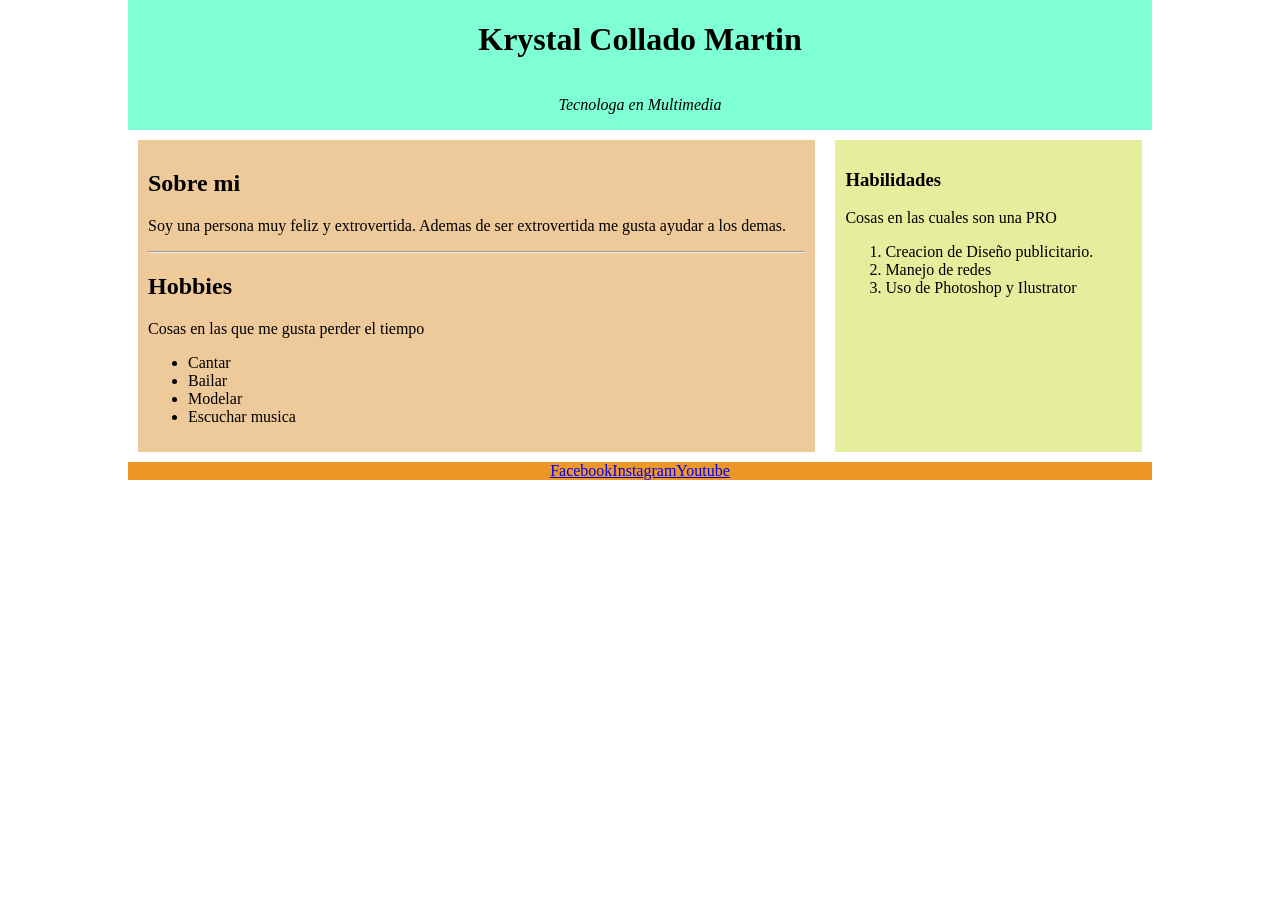
==== index.html @ a3f99179 "tarea inicial" ====
<html lang="en">
<head>
    <meta charset="UTF-8">
    <meta name="viewport" content="width=device-width, initial-scale=1.0">
    <title>Web personal</title>
    <link rel="stylesheet" href="estilos.css">
</head>
<body>
   <header>
    <h1>Krystal Collado Martin</h1>
    <p><em>Tecnologa en Multimedia</em></p>
   </header>
   <main>
    <section>
        <h2>Sobre mi</h2>
        <p>Soy una persona muy feliz y extrovertida. Ademas de ser extrovertida me gusta ayudar a los demas.</p>
        <hr>
        <h2>Hobbies</h2>
        <p>Cosas en las que me gusta perder el tiempo</p>
        <ul>
            <li>Cantar</li>
            <li>Bailar</li>
            <li>Modelar</li>
            <li>Escuchar musica</li>
        </ul>
    </section>
    <aside>
        <h3>Habilidades</h3>
        <p>Cosas en las cuales son una PRO</p>
        <ol>
            <li>Creacion de Diseño publicitario.</li>
            <li>Manejo de redes</li>
            <li>Uso de Photoshop y Ilustrator</li>
        </ol>
    </aside>
   </main> 
   <footer>
<a href="#">Facebook</a>
<a href="#">Instagram</a>
<a href="#">Youtube</a>
   </footer>
</body>
</html>
---- estilos.css ----
body{
    width: 80%;
    margin: auto;
}

header {
    display: flex;
    flex-direction: column;
    justify-content: center;
    align-items: center;
    background-color: aquamarine;
}

main {
    display: flex;
    flex-direction: row;
    justify-content: center;
}

main section {
   background-color: rgb(238, 202, 155);
   padding: 10px;
   margin: 10px;
   flex-grow: 1;
}

main aside {
    background-color: rgb(230, 238, 158);
    padding: 10px;
    margin: 10px;
    flex-grow: 2;
}

footer {
    display: flex;
    justify-content: center;
    align-items: center;
    background-color: rgb(236, 151, 39);
}
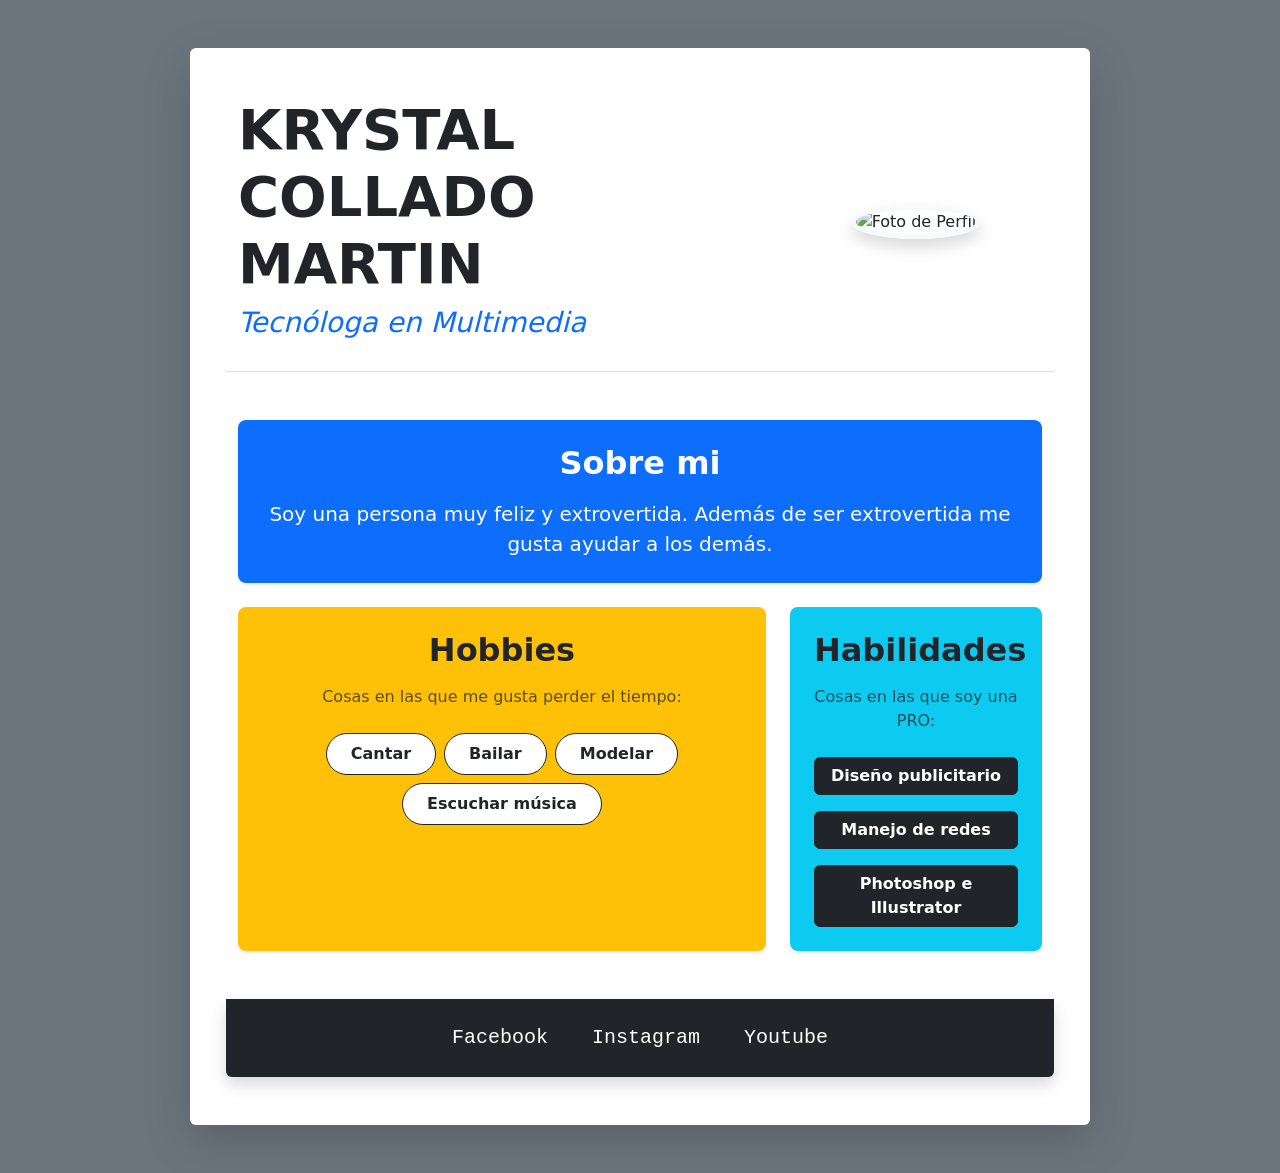
==== commit 34aca7b7: "curriculum curriculum" ====
--- a/index.html
+++ b/index.html
@@ -1,43 +1,73 @@
-<html lang="en">
+<!DOCTYPE html>
+<html lang="es">
 <head>
     <meta charset="UTF-8">
     <meta name="viewport" content="width=device-width, initial-scale=1.0">
-    <title>Web personal</title>
-    <link rel="stylesheet" href="estilos.css">
+    <title>CV - Krystal Collado Martin</title>
+    <link href="https://cdn.jsdelivr.net/npm/bootstrap@5.3.0/dist/css/bootstrap.min.css" rel="stylesheet">
 </head>
-<body>
-   <header>
-    <h1>Krystal Collado Martin</h1>
-    <p><em>Tecnologa en Multimedia</em></p>
-   </header>
-   <main>
-    <section>
-        <h2>Sobre mi</h2>
-        <p>Soy una persona muy feliz y extrovertida. Ademas de ser extrovertida me gusta ayudar a los demas.</p>
-        <hr>
-        <h2>Hobbies</h2>
-        <p>Cosas en las que me gusta perder el tiempo</p>
-        <ul>
-            <li>Cantar</li>
-            <li>Bailar</li>
-            <li>Modelar</li>
-            <li>Escuchar musica</li>
-        </ul>
-    </section>
-    <aside>
-        <h3>Habilidades</h3>
-        <p>Cosas en las cuales son una PRO</p>
-        <ol>
-            <li>Creacion de Diseño publicitario.</li>
-            <li>Manejo de redes</li>
-            <li>Uso de Photoshop y Ilustrator</li>
-        </ol>
-    </aside>
-   </main> 
-   <footer>
-<a href="#">Facebook</a>
-<a href="#">Instagram</a>
-<a href="#">Youtube</a>
-   </footer>
+<body class="bg-secondary py-5">
+
+    <div class="container bg-white shadow-lg p-5 rounded" style="max-width: 900px;">
+        
+        <header class="row align-items-center mb-5 border-bottom pb-4">
+            <div class="col-12 col-md-8 text-center text-md-start">
+                <h1 class="display-4 fw-bold text-uppercase">Krystal Collado Martin</h1>
+                <p class="h3 text-primary"><em>Tecnóloga en Multimedia</em></p>
+            </div>
+            <div class="col-12 col-md-4 text-center">
+                <img src="img/krys.jpg.jpeg" alt="Foto de Perfil" class="img-fluid rounded-circle border border-5 border-light shadow" style="width: 170px; height: 170px; object-fit: cover;">
+            </div>
+        </header>
+
+        <main class="row g-4">
+            
+            <section class="col-12">
+                <div class="p-4 bg-primary text-white rounded-3 shadow-sm text-center">
+                    <h2 class="fw-bold mb-3">Sobre mi</h2>
+                    <p class="fs-5 mb-0">Soy una persona muy feliz y extrovertida. Además de ser extrovertida me gusta ayudar a los demás.</p>
+                </div>
+            </section>
+
+            <section class="col-12 col-md-8">
+                <div class="p-4 bg-warning text-dark h-100 rounded-3 shadow-sm text-center">
+                    <h2 class="fw-bold mb-3">Hobbies</h2>
+                    <p class="text-muted">Cosas en las que me gusta perder el tiempo:</p>
+                    <div class="d-flex flex-wrap justify-content-center gap-2 mt-4">
+                        <span class="btn btn-outline-dark fw-bold px-4 py-2 rounded-pill bg-white">Cantar</span>
+                        <span class="btn btn-outline-dark fw-bold px-4 py-2 rounded-pill bg-white">Bailar</span>
+                        <span class="btn btn-outline-dark fw-bold px-4 py-2 rounded-pill bg-white">Modelar</span>
+                        <span class="btn btn-outline-dark fw-bold px-4 py-2 rounded-pill bg-white">Escuchar música</span>
+                    </div>
+                </div>
+            </section>
+
+            <section class="col-12 col-md-4">
+                <div class="p-4 bg-info text-dark h-100 rounded-3 shadow-sm text-center">
+                    <h2 class="fw-bold mb-3">Habilidades</h2>
+                    <p class="text-muted">Cosas en las que soy una PRO:</p>
+                    <div class="d-grid gap-3 mt-4">
+                        <span class="btn btn-dark fw-bold">Diseño publicitario</span>
+                        <span class="btn btn-dark fw-bold">Manejo de redes</span>
+                        <span class="btn btn-dark fw-bold">Photoshop e Illustrator</span>
+                    </div>
+                </div>
+            </section>
+
+        </main> 
+
+        <footer class="row mt-5">
+            <div class="col-12 text-center p-4 bg-dark text-white rounded-bottom shadow">
+                <div class="font-monospace fs-5">
+                    <a href="#" class="text-white text-decoration-none mx-3">Facebook</a>
+                    <a href="#" class="text-white text-decoration-none mx-3">Instagram</a>
+                    <a href="#" class="text-white text-decoration-none mx-3">Youtube</a>
+                </div>
+            </div>
+        </footer>
+
+    </div>
+
+    <script src="https://cdn.jsdelivr.net/npm/bootstrap@5.3.0/dist/js/bootstrap.bundle.min.js"></script>
 </body>
 </html>
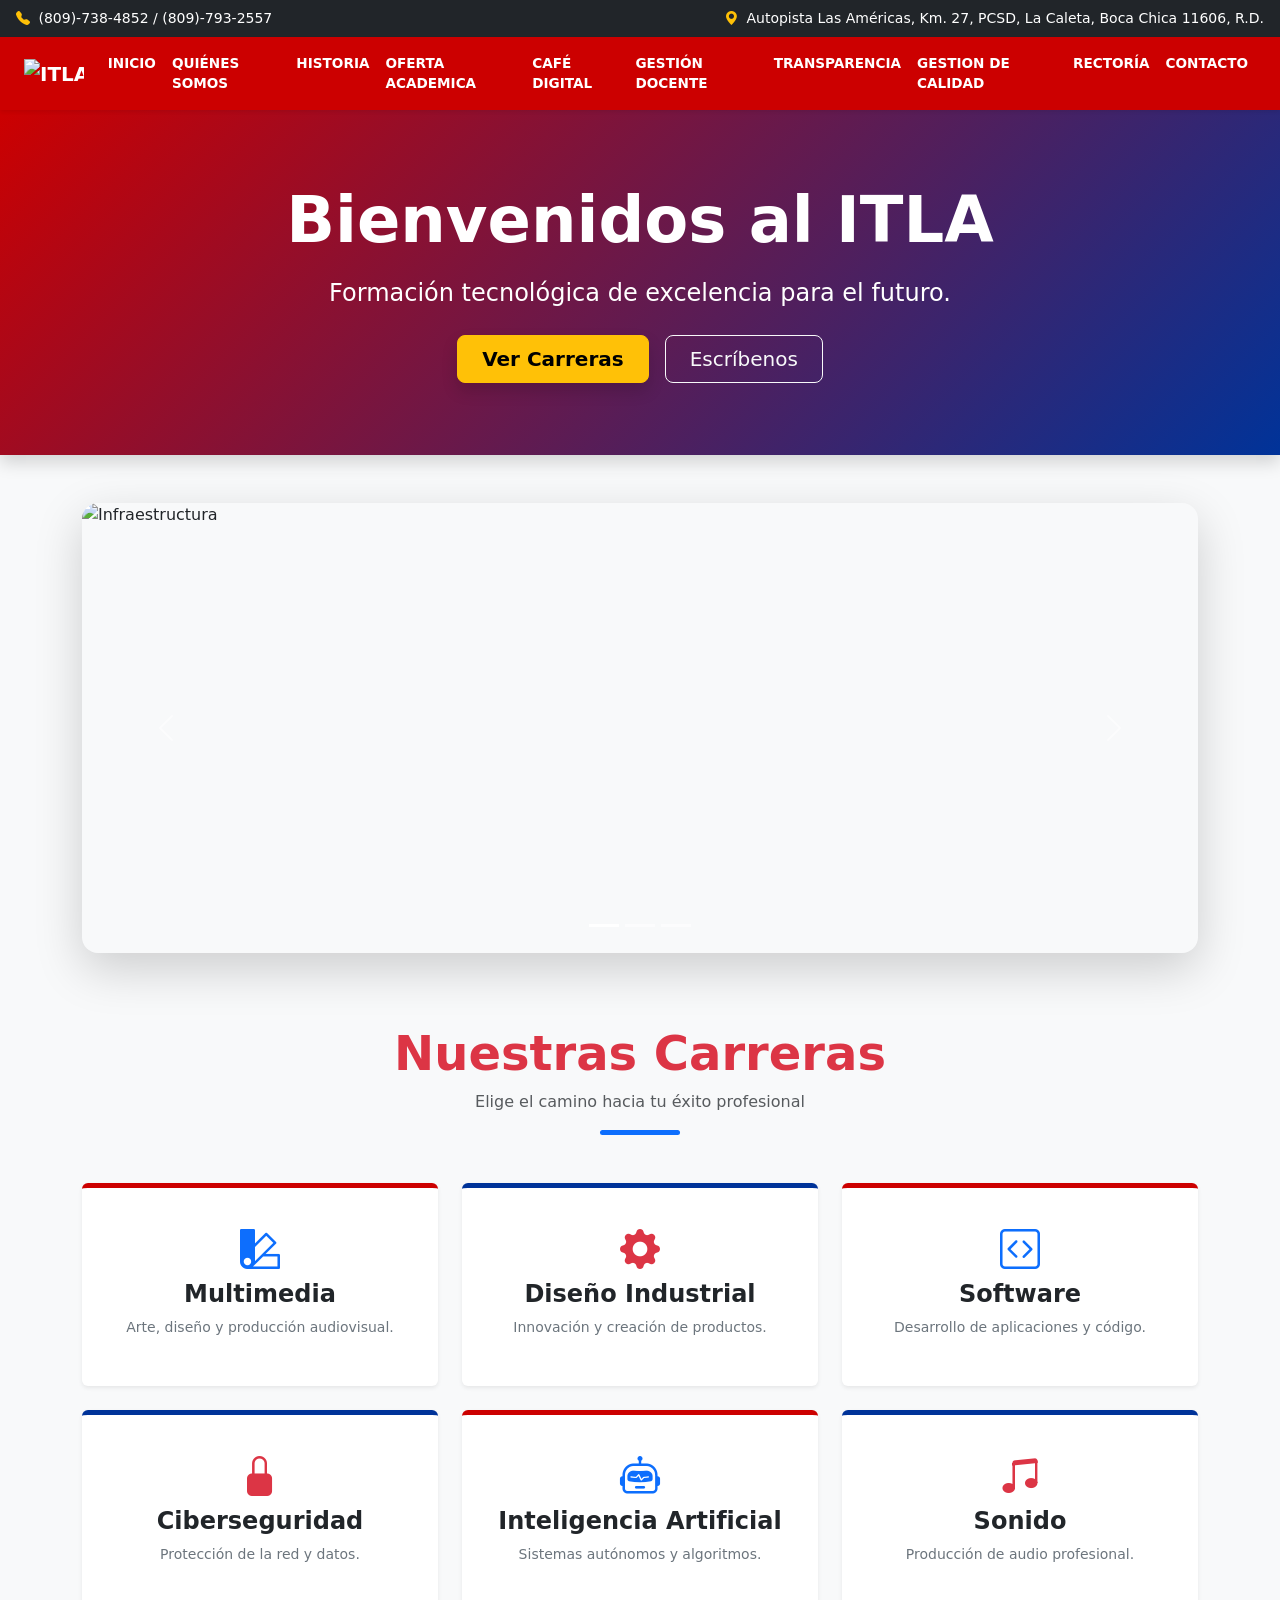
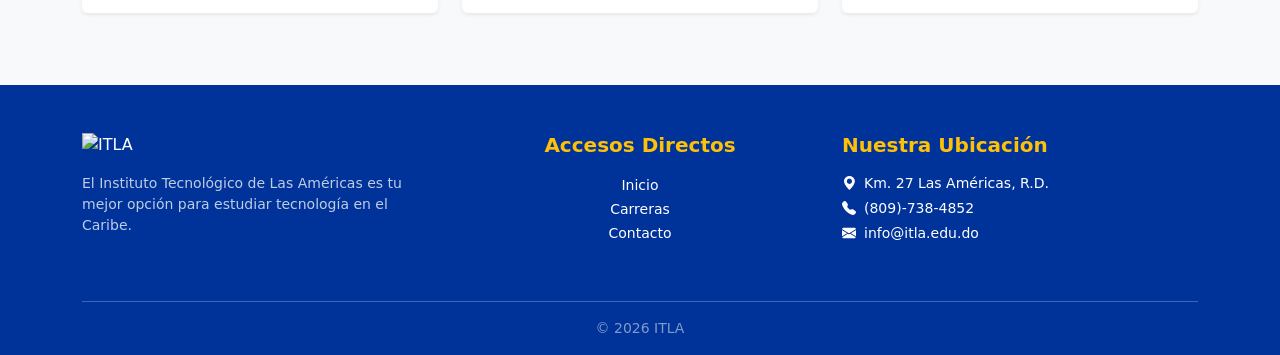
==== commit 1327a7c1: "Resideño pagina ITLA Resideño pagina ITLA" ====
--- a/index.html
+++ b/index.html
@@ -2,72 +2,182 @@
 <html lang="es">
 <head>
     <meta charset="UTF-8">
-    <meta name="viewport" content="width=device-width, initial-scale=1.0">
-    <title>CV - Krystal Collado Martin</title>
+    <meta name="viewport" content="width=device-width, initial-scale=1">
+    <title>ITLA - Inicio Estudiante</title>
     <link href="https://cdn.jsdelivr.net/npm/bootstrap@5.3.0/dist/css/bootstrap.min.css" rel="stylesheet">
+    <link href="https://cdn.jsdelivr.net/npm/bootstrap-icons@1.10.5/font/bootstrap-icons.css" rel="stylesheet">
 </head>
-<body class="bg-secondary py-5">
+<body class="bg-light">
 
-    <div class="container bg-white shadow-lg p-5 rounded" style="max-width: 900px;">
-        
-        <header class="row align-items-center mb-5 border-bottom pb-4">
-            <div class="col-12 col-md-8 text-center text-md-start">
-                <h1 class="display-4 fw-bold text-uppercase">Krystal Collado Martin</h1>
-                <p class="h3 text-primary"><em>Tecnóloga en Multimedia</em></p>
+    <div class="bg-dark text-white py-2 px-3 d-flex flex-column flex-md-row justify-content-between align-items-center small">
+        <div class="mb-1 mb-md-0">
+            <i class="bi bi-telephone-fill text-warning me-1"></i> (809)-738-4852 / (809)-793-2557
+        </div>
+        <div class="text-center">
+            <i class="bi bi-geo-alt-fill text-warning me-1"></i> Autopista Las Américas, Km. 27, PCSD, La Caleta, Boca Chica 11606, R.D.
+        </div>
+    </div>
+
+<nav class="navbar navbar-expand-xl navbar-dark shadow-sm sticky-top" style="background-color: #cc0000;">
+    <div class="container-fluid px-4">
+        <a class="navbar-brand fw-bold" href="index.html">
+            <img src="https://itla.edu.do/wp-content/uploads/2025/02/logo-itla-blanco.png" alt="ITLA" height="35">
+        </a>
+
+        <button class="navbar-toggler border-0" type="button" data-bs-toggle="collapse" data-bs-target="#navItlaCorregida">
+            <span class="navbar-toggler-icon"></span>
+        </button>
+
+        <div class="collapse navbar-collapse" id="navItlaCorregida">
+            <ul class="navbar-nav ms-auto mb-2 mb-lg-0 fw-semibold text-uppercase" style="font-size: 0.85rem;">
+                <li class="nav-item"><a class="nav-link active px-2" href="index.html">Inicio</a></li>
+                <li class="nav-item"><a class="nav-link text-white px-2" href="quienessomos.html">Quiénes Somos</a></li>
+                <li class="nav-item"><a class="nav-link text-white px-2" href="historia.html">Historia</a></li>
+                <li class="nav-item"><a class="nav-link text-white px-2" href="ofertaacademica.html">Oferta Academica</a></li>
+                <li class="nav-item"><a class="nav-link text-white px-2" href="cafedigital.html">Café digital</a></li>
+                <li class="nav-item"><a class="nav-link text-white px-2" href="gestiondocente.html">Gestión docente</a></li>
+                <li class="nav-item"><a class="nav-link text-white px-2" href="transparencia.html">Transparencia</a></li>
+                <li class="nav-item"><a class="nav-link text-white px-2" href="calidad-gestion.html">Gestion de calidad </a></li>
+                <li class="nav-item"><a class="nav-link text-white px-2" href="rectoria.html">Rectoría</a></li>
+                <li class="nav-item"><a class="nav-link text-white px-2" href="contacto.html">Contacto</a></li>
+            </ul>
+        </div>
+    </div>
+</nav>
+
+    <div class="text-white text-center py-5 shadow" style="background: linear-gradient(135deg, #cc0000 0%, #003399 100%);">
+        <div class="container py-4">
+            <h1 class="display-3 fw-bold mb-3">Bienvenidos al ITLA</h1>
+            <p class="lead mb-4 fs-4">Formación tecnológica de excelencia para el futuro.</p>
+            <div class="d-flex justify-content-center gap-3">
+                <a href="ofertaacademica.html" class="btn btn-warning btn-lg fw-bold px-4 shadow">Ver Carreras</a>
+                <a href="contacto.html" class="btn btn-outline-light btn-lg px-4">Escríbenos</a>
             </div>
-            <div class="col-12 col-md-4 text-center">
-                <img src="img/krys.jpg.jpeg" alt="Foto de Perfil" class="img-fluid rounded-circle border border-5 border-light shadow" style="width: 170px; height: 170px; object-fit: cover;">
+        </div>
+    </div>
+
+    <div class="container mt-5">
+        <div id="sliderPrincipal" class="carousel slide shadow-lg rounded-4 overflow-hidden" data-bs-ride="carousel">
+            <div class="carousel-indicators">
+                <button type="button" data-bs-target="#sliderPrincipal" data-bs-slide-to="0" class="active"></button>
+                <button type="button" data-bs-target="#sliderPrincipal" data-bs-slide-to="1"></button>
+                <button type="button" data-bs-target="#sliderPrincipal" data-bs-slide-to="2"></button>
             </div>
-        </header>
+            <div class="carousel-inner">
+                <div class="carousel-item active" data-bs-interval="3000">
+<img src="https://itla.edu.do/wp-content/uploads/2026/04/Banner-web-respuestas-2-1-1.png" class="d-block w-100" style="height: 450px; object-fit: cover;" alt="Infraestructura">
+                </div>
+                <div class="carousel-item" data-bs-interval="3000">
+                <img src="https://itla.edu.do/wp-content/uploads/2025/09/Test-Center-0x0.png" class="d-block w-100" style="height: 450px; object-fit: cover;" alt="Biblioteca">
+                </div>
+                <div class="carousel-item" data-bs-interval="3000">
+                <img src="https://itla.edu.do/wp-content/uploads/2025/09/IMG_7665-0x0.jpeg" class="d-block w-100" style="height: 450px; object-fit: cover;" alt="Comunidad">
+                </div>
+            </div>
+            <button class="carousel-control-prev" type="button" data-bs-target="#sliderPrincipal" data-bs-slide="prev">
+                <span class="carousel-control-prev-icon"></span>
+            </button>
+            <button class="carousel-control-next" type="button" data-bs-target="#sliderPrincipal" data-bs-slide="next">
+                <span class="carousel-control-next-icon"></span>
+            </button>
+        </div>
+    </div>
 
-        <main class="row g-4">
-            
-            <section class="col-12">
-                <div class="p-4 bg-primary text-white rounded-3 shadow-sm text-center">
-                    <h2 class="fw-bold mb-3">Sobre mi</h2>
-                    <p class="fs-5 mb-0">Soy una persona muy feliz y extrovertida. Además de ser extrovertida me gusta ayudar a los demás.</p>
-                </div>
-            </section>
+    <div class="container my-5 py-4">
+        <div class="text-center mb-5">
+            <h2 class="fw-bold text-danger display-5">Nuestras Carreras</h2>
+            <p class="text-muted">Elige el camino hacia tu éxito profesional</p>
+            <div class="bg-primary mx-auto" style="height: 5px; width: 80px; border-radius: 10px;"></div>
+        </div>
 
-            <section class="col-12 col-md-8">
-                <div class="p-4 bg-warning text-dark h-100 rounded-3 shadow-sm text-center">
-                    <h2 class="fw-bold mb-3">Hobbies</h2>
-                    <p class="text-muted">Cosas en las que me gusta perder el tiempo:</p>
-                    <div class="d-flex flex-wrap justify-content-center gap-2 mt-4">
-                        <span class="btn btn-outline-dark fw-bold px-4 py-2 rounded-pill bg-white">Cantar</span>
-                        <span class="btn btn-outline-dark fw-bold px-4 py-2 rounded-pill bg-white">Bailar</span>
-                        <span class="btn btn-outline-dark fw-bold px-4 py-2 rounded-pill bg-white">Modelar</span>
-                        <span class="btn btn-outline-dark fw-bold px-4 py-2 rounded-pill bg-white">Escuchar música</span>
+        <div class="row g-4 text-center">
+            <div class="col-md-4">
+                <div class="card h-100 border-0 shadow-sm p-3 bg-white" style="border-top: 5px solid #cc0000 !important;">
+                    <div class="card-body">
+                        <i class="bi bi-palette2 fs-1 text-primary mb-3"></i>
+                        <h4 class="fw-bold">Multimedia</h4>
+                        <p class="small text-secondary">Arte, diseño y producción audiovisual.</p>
                     </div>
                 </div>
-            </section>
-
-            <section class="col-12 col-md-4">
-                <div class="p-4 bg-info text-dark h-100 rounded-3 shadow-sm text-center">
-                    <h2 class="fw-bold mb-3">Habilidades</h2>
-                    <p class="text-muted">Cosas en las que soy una PRO:</p>
-                    <div class="d-grid gap-3 mt-4">
-                        <span class="btn btn-dark fw-bold">Diseño publicitario</span>
-                        <span class="btn btn-dark fw-bold">Manejo de redes</span>
-                        <span class="btn btn-dark fw-bold">Photoshop e Illustrator</span>
+            </div>
+            <div class="col-md-4">
+                <div class="card h-100 border-0 shadow-sm p-3 bg-white" style="border-top: 5px solid #003399 !important;">
+                    <div class="card-body">
+                        <i class="bi bi-gear-fill fs-1 text-danger mb-3"></i>
+                        <h4 class="fw-bold">Diseño Industrial</h4>
+                        <p class="small text-secondary">Innovación y creación de productos.</p>
                     </div>
                 </div>
-            </section>
-
-        </main> 
-
-        <footer class="row mt-5">
-            <div class="col-12 text-center p-4 bg-dark text-white rounded-bottom shadow">
-                <div class="font-monospace fs-5">
-                    <a href="#" class="text-white text-decoration-none mx-3">Facebook</a>
-                    <a href="#" class="text-white text-decoration-none mx-3">Instagram</a>
-                    <a href="#" class="text-white text-decoration-none mx-3">Youtube</a>
+            </div>
+            <div class="col-md-4">
+                <div class="card h-100 border-0 shadow-sm p-3 bg-white" style="border-top: 5px solid #cc0000 !important;">
+                    <div class="card-body">
+                        <i class="bi bi-code-square fs-1 text-primary mb-3"></i>
+                        <h4 class="fw-bold">Software</h4>
+                        <p class="small text-secondary">Desarrollo de aplicaciones y código.</p>
+                    </div>
                 </div>
             </div>
-        </footer>
-
+            <div class="col-md-4">
+                <div class="card h-100 border-0 shadow-sm p-3 bg-white" style="border-top: 5px solid #003399 !important;">
+                    <div class="card-body">
+                        <i class="bi bi-lock-fill fs-1 text-danger mb-3"></i>
+                        <h4 class="fw-bold">Ciberseguridad</h4>
+                        <p class="small text-secondary">Protección de la red y datos.</p>
+                    </div>
+                </div>
+            </div>
+            <div class="col-md-4">
+                <div class="card h-100 border-0 shadow-sm p-3 bg-white" style="border-top: 5px solid #cc0000 !important;">
+                    <div class="card-body">
+                        <i class="bi bi-robot fs-1 text-primary mb-3"></i>
+                        <h4 class="fw-bold">Inteligencia Artificial</h4>
+                        <p class="small text-secondary">Sistemas autónomos y algoritmos.</p>
+                    </div>
+                </div>
+            </div>
+            <div class="col-md-4">
+                <div class="card h-100 border-0 shadow-sm p-3 bg-white" style="border-top: 5px solid #003399 !important;">
+                    <div class="card-body">
+                        <i class="bi bi-music-note-beamed fs-1 text-danger mb-3"></i>
+                        <h4 class="fw-bold">Sonido</h4>
+                        <p class="small text-secondary">Producción de audio profesional.</p>
+                    </div>
+                </div>
+            </div>
+        </div>
     </div>
 
+    <footer class="text-white pt-5 pb-3" style="background-color: #003399;">
+        <div class="container">
+            <div class="row">
+                <div class="col-md-4 mb-4">
+                    <img src="https://itla.edu.do/wp-content/uploads/2025/02/logo-itla-blanco.png" height="50" class="mb-3" alt="ITLA">
+                    <p class="small opacity-75">El Instituto Tecnológico de Las Américas es tu mejor opción para estudiar tecnología en el Caribe.</p>
+                </div>
+                <div class="col-md-4 mb-4 text-center">
+                    <h5 class="fw-bold text-warning mb-3">Accesos Directos</h5>
+                    <ul class="list-unstyled">
+                        <li><a href="index.html" class="text-white text-decoration-none small">Inicio</a></li>
+                        <li><a href="ofertaacademica.html" class="text-white text-decoration-none small">Carreras</a></li>
+                        <li><a href="contacto.html" class="text-white text-decoration-none small">Contacto</a></li>
+                    </ul>
+                </div>
+                <div class="col-md-4 mb-4">
+                    <h5 class="fw-bold text-warning mb-3">Nuestra Ubicación</h5>
+                    <p class="small mb-1"><i class="bi bi-geo-alt-fill me-2"></i>Km. 27 Las Américas, R.D.</p>
+                    <p class="small mb-1"><i class="bi bi-telephone-fill me-2"></i>(809)-738-4852</p>
+                    <p class="small"><i class="bi bi-envelope-fill me-2"></i>info@itla.edu.do</p>
+                </div>
+            </div>
+            <hr class="border-light opacity-25">
+            <div class="text-center small opacity-50">
+                © 2026 ITLA 
+            </div>
+        </div>
+    </footer>
+
     <script src="https://cdn.jsdelivr.net/npm/bootstrap@5.3.0/dist/js/bootstrap.bundle.min.js"></script>
+
 </body>
 </html>
